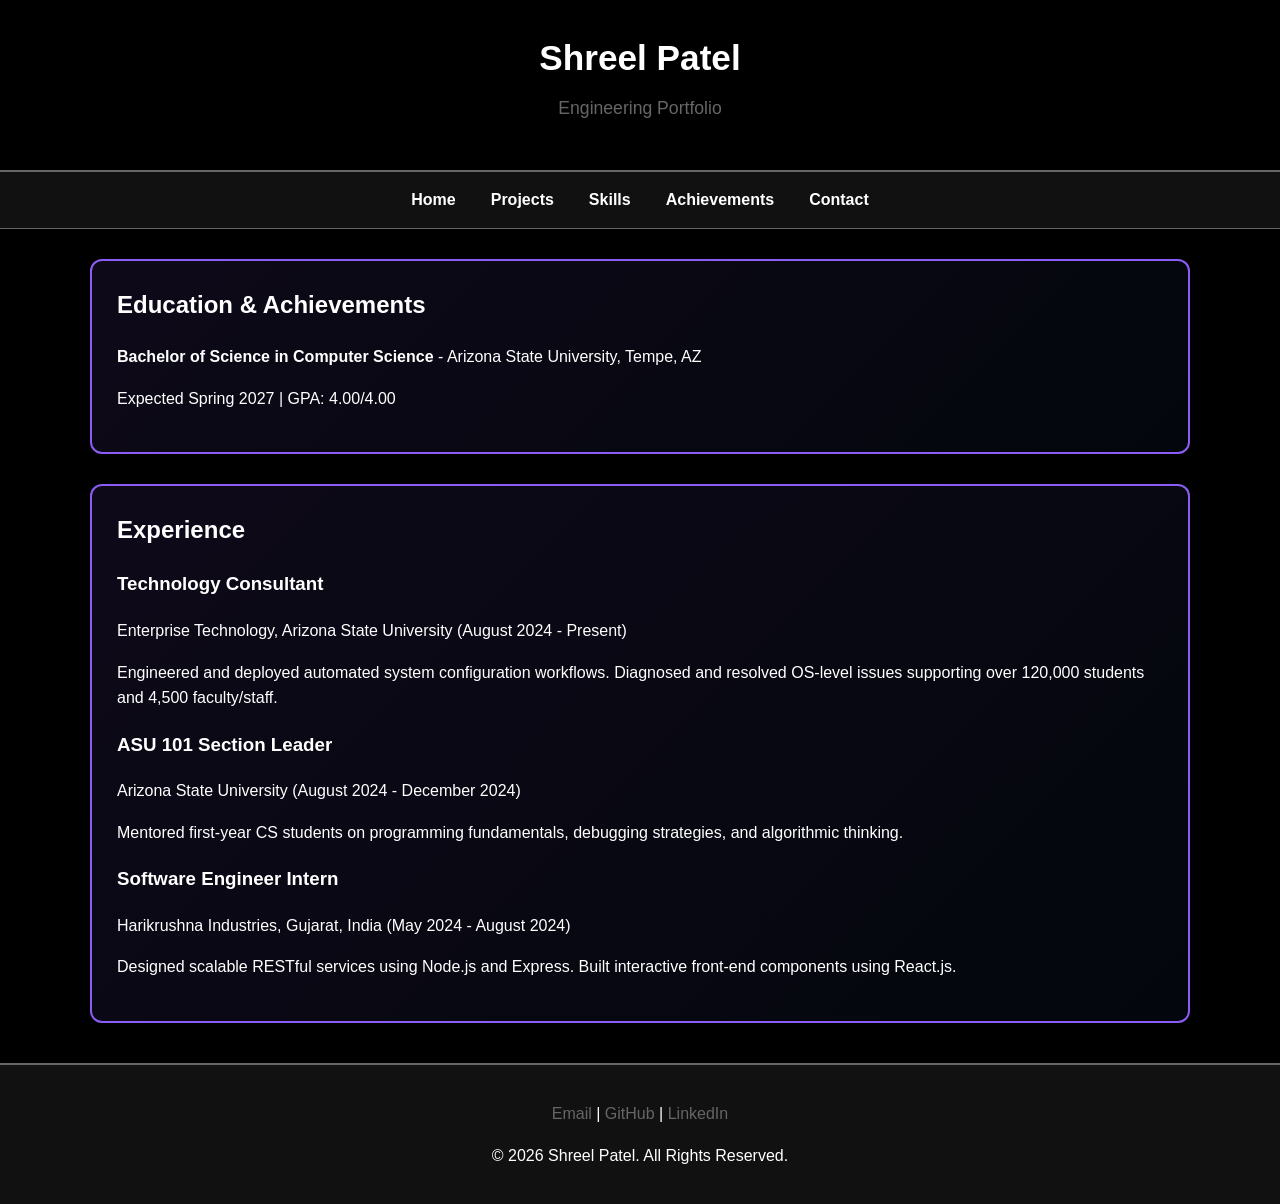
==== achievements.html @ 0af93643 "Add portfolio files and updates" ====
<!DOCTYPE html>
<html lang="en">
<head>
    <meta charset="UTF-8">
    <meta name="viewport" content="width=device-width, initial-scale=1.0">
    <title>Achievements - Shreel Patel</title>
    <link rel="stylesheet" href="style.css">
</head>
<body>

    <header>
        <h1>Shreel Patel</h1>
        <p>Engineering Portfolio</p>
    </header>

    <nav>
        <ul>
            <li><a href="index.html">Home</a></li>
            <li><a href="projects.html">Projects</a></li>
            <li><a href="skills.html">Skills</a></li>
            <li><a href="achievements.html">Achievements</a></li>
            <li><a href="contact.html">Contact</a></li>
        </ul>
    </nav>

    <main>
        <section class="about-preview">
            <h2>Education & Achievements</h2>
            <p><strong>Bachelor of Science in Computer Science</strong> - Arizona State University, Tempe, AZ</p>
            <p>Expected Spring 2027 | GPA: 4.00/4.00</p>
        </section>

        <section class="about-preview">
            <h2>Experience</h2>
            <h3>Technology Consultant</h3>
            <p>Enterprise Technology, Arizona State University (August 2024 - Present)</p>
            <p>Engineered and deployed automated system configuration workflows. Diagnosed and resolved OS-level issues supporting over 120,000 students and 4,500 faculty/staff.</p>

            <h3>ASU 101 Section Leader</h3>
            <p>Arizona State University (August 2024 - December 2024)</p>
            <p>Mentored first-year CS students on programming fundamentals, debugging strategies, and algorithmic thinking.</p>

            <h3>Software Engineer Intern</h3>
            <p>Harikrushna Industries, Gujarat, India (May 2024 - August 2024)</p>
            <p>Designed scalable RESTful services using Node.js and Express. Built interactive front-end components using React.js.</p>
        </section>
    </main>

    <footer>
        <p>
            <a href="mailto:spate260@asu.edu">Email</a> |
            <a href="https://github.com/spate260-Patel" target="_blank">GitHub</a> |
            <a href="https://linkedin.com/in/shreeldipakkumarpatel" target="_blank">LinkedIn</a>
        </p>
        <p>&copy; 2026 Shreel Patel. All Rights Reserved.</p>
    </footer>

</body>
</html>
---- style.css ----
:root {
    --text: #ffffff;
    --background: #000000;
    --primary: #ffffff;
    --secondary: #cccccc;
    --accent: #666666;
    --accent-blue: #3b82f6;
    --accent-teal: #06b6d4;
    --accent-purple: #8b5cf6;
}

body {
    margin: 0;
    font-family: Arial, Helvetica, sans-serif;
    background-color: var(--background);
    color: var(--text);
    line-height: 1.6;
}

header {
    text-align: center;
    padding: 30px 20px;
    border-bottom: 2px solid var(--accent);
}

header h1 {
    margin: 0;
    font-size: 2.2em;
}

header p {
    margin-top: 8px;
    font-size: 1.1em;
    color: var(--accent);
}

nav {
    background-color: #111111;
    border-bottom: 1px solid var(--accent);
}

nav ul {
    list-style-type: none;
    margin: 0;
    padding: 15px 0;
    display: flex;
    justify-content: center;
    gap: 35px;
}

nav a {
    color: var(--text);
    text-decoration: none;
    font-weight: bold;
}

nav a:hover {
    color: var(--primary);
}

main {
    width: 90%;
    max-width: 1100px;
    margin: 30px auto;
}

.intro {
    display: flex;
    justify-content: space-between;
    align-items: center;
    gap: 30px;
    padding: 30px;
    border: 2px solid var(--accent-blue);
    border-radius: 12px;
    background: linear-gradient(135deg, rgba(59, 130, 246, 0.1) 0%, rgba(6, 182, 212, 0.05) 100%);
    transition: all 0.3s ease;
}

.intro-text {
    flex: 2;
}

.intro-text h2 {
    font-size: 2em;
    margin-top: 0;
    color: var(--primary);
}

.intro-image {
    flex: 1;
    display: flex;
    justify-content: center;
}

.photo-box {
    width: 280px;
    height: 350px;
    border: 3px solid var(--accent-teal);
    display: block;
    background: linear-gradient(135deg, rgba(6, 182, 212, 0.15) 0%, rgba(139, 92, 246, 0.1) 100%);
    border-radius: 8px;
    transition: all 0.3s ease;
    object-fit: contain;
    object-position: center;
}

.photo-box:hover {
    border-color: var(--accent-purple);
    box-shadow: 0 0 25px rgba(139, 92, 246, 0.4);
}

.button {
    display: inline-block;
    margin-top: 15px;
    padding: 12px 20px;
    background-color: var(--accent-blue);
    color: #ffffff;
    text-decoration: none;
    border-radius: 6px;
    font-weight: bold;
    transition: all 0.3s ease;
}

.button:hover {
    background-color: var(--accent-teal);
    color: #000000;
    transform: translateY(-2px);
    box-shadow: 0 5px 15px rgba(6, 182, 212, 0.4);
}

.highlights {
    display: grid;
    grid-template-columns: repeat(4, 1fr);
    gap: 20px;
    margin-top: 30px;
}

.card {
    border: 2px solid var(--accent-teal);
    border-radius: 12px;
    padding: 20px;
    text-align: center;
    background: linear-gradient(135deg, rgba(6, 182, 212, 0.1) 0%, rgba(139, 92, 246, 0.1) 100%);
    transition: all 0.3s ease;
}

.card:hover {
    border-color: var(--accent-purple);
    box-shadow: 0 0 20px rgba(6, 182, 212, 0.3);
    transform: translateY(-5px);
}

.card h3 {
    margin-top: 0;
    color: var(--primary);
}

.about-preview {
    margin-top: 30px;
    padding: 25px;
    border: 2px solid var(--accent-purple);
    border-radius: 12px;
    background: linear-gradient(135deg, rgba(139, 92, 246, 0.1) 0%, rgba(59, 130, 246, 0.05) 100%);
    transition: all 0.3s ease;
}

.about-preview h2 {
    margin-top: 0;
    color: var(--primary);
}

footer {
    text-align: center;
    padding: 20px;
    margin-top: 40px;
    border-top: 2px solid var(--accent);
    background-color: #111111;
}

footer a {
    color: var(--accent);
    text-decoration: none;
}

footer a:hover {
    color: var(--primary);
}

@media (max-width: 900px) {
    .intro {
        flex-direction: column;
        text-align: center;
    }

    .highlights {
        grid-template-columns: repeat(2, 1fr);
    }
}

@media (max-width: 600px) {
    nav ul {
        flex-direction: column;
        gap: 15px;
    }

    .highlights {
        grid-template-columns: 1fr;
    }

    .photo-box {
        width: 180px;
        height: 180px;
    }
}

table {
    width: 100%;
    border-collapse: collapse;
    margin-top: 20px;
    margin-bottom: 20px;
}

th, td {
    border: 1px solid var(--accent);
    padding: 10px;
    text-align: left;
}

th {
    background-color: #111111;
    color: var(--primary);
}

form input[type="text"],
form input[type="email"],
form textarea {
    width: 100%;
    max-width: 500px;
    padding: 10px;
    background-color: #111111;
    color: var(--text);
    border: 1px solid var(--accent);
    border-radius: 4px;
    box-sizing: border-box;
}

form textarea {
    height: 100px;
    resize: vertical;
}

form input[type="submit"] {
    background-color: var(--accent-blue);
    color: #ffffff;
    border: none;
    padding: 12px 20px;
    cursor: pointer;
    border-radius: 6px;
    font-weight: bold;
    transition: all 0.3s ease;
}

form input[type="submit"]:hover {
    background-color: var(--accent-teal);
    color: #000000;
}
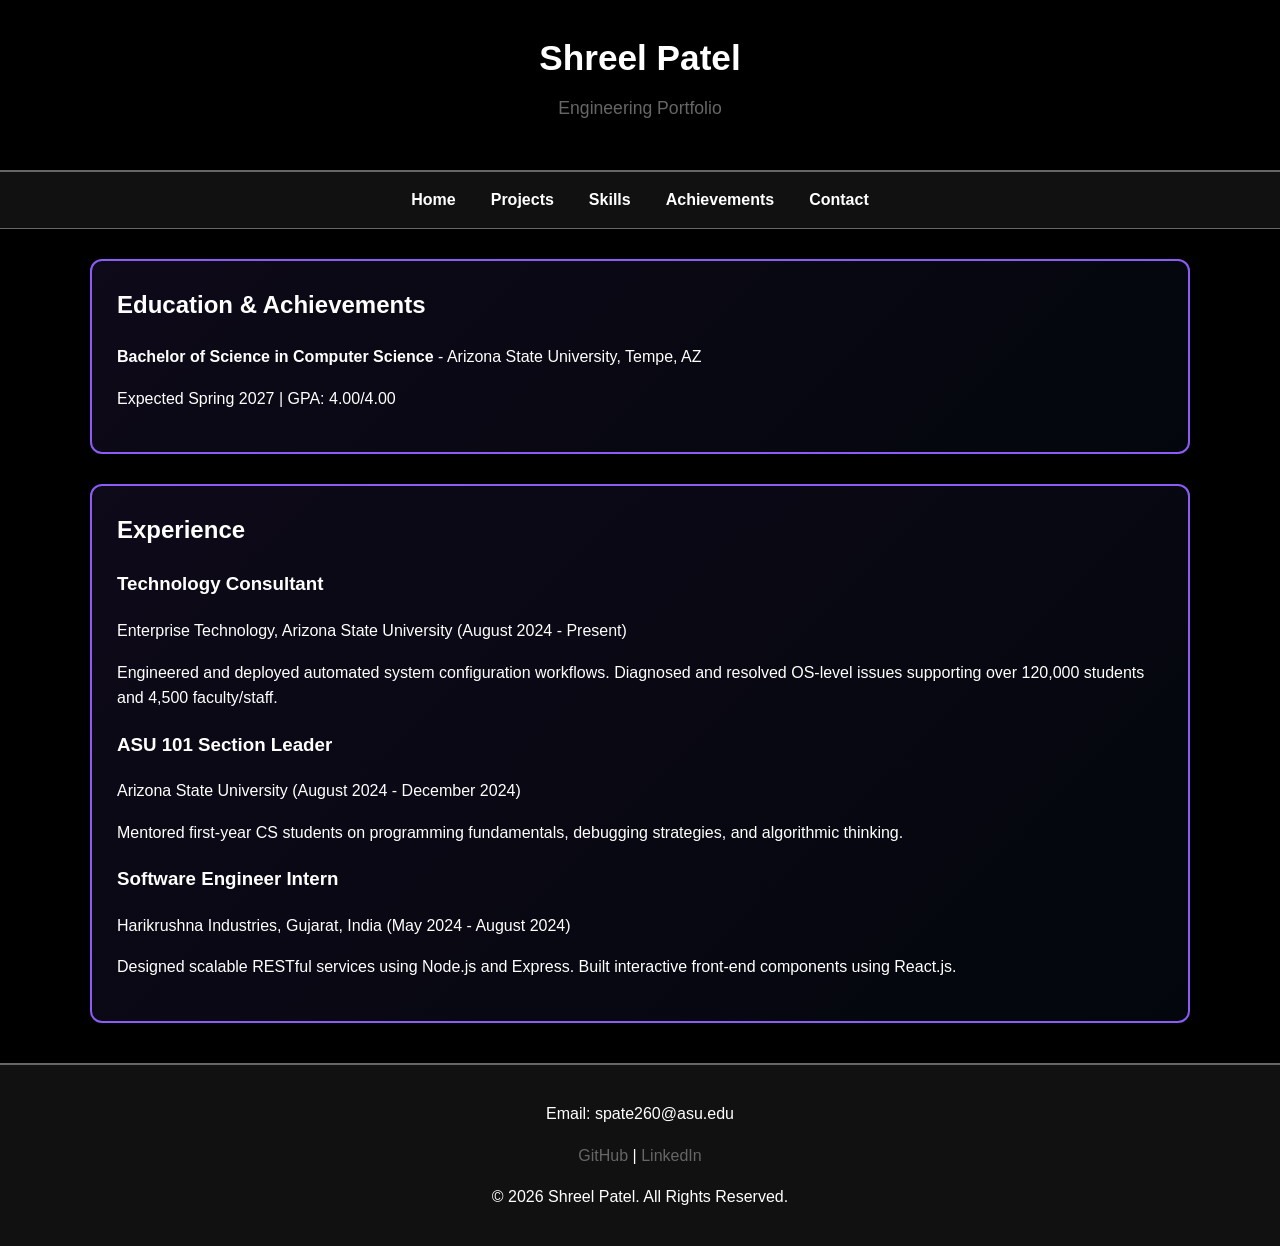
==== commit af3b8d06: "Final submission" ====
--- a/achievements.html
+++ b/achievements.html
@@ -47,8 +47,8 @@
     </main>
 
     <footer>
+        <p>Email: spate260@asu.edu</p>
         <p>
-            <a href="mailto:spate260@asu.edu">Email</a> |
             <a href="https://github.com/spate260-Patel" target="_blank">GitHub</a> |
             <a href="https://linkedin.com/in/shreeldipakkumarpatel" target="_blank">LinkedIn</a>
         </p>
